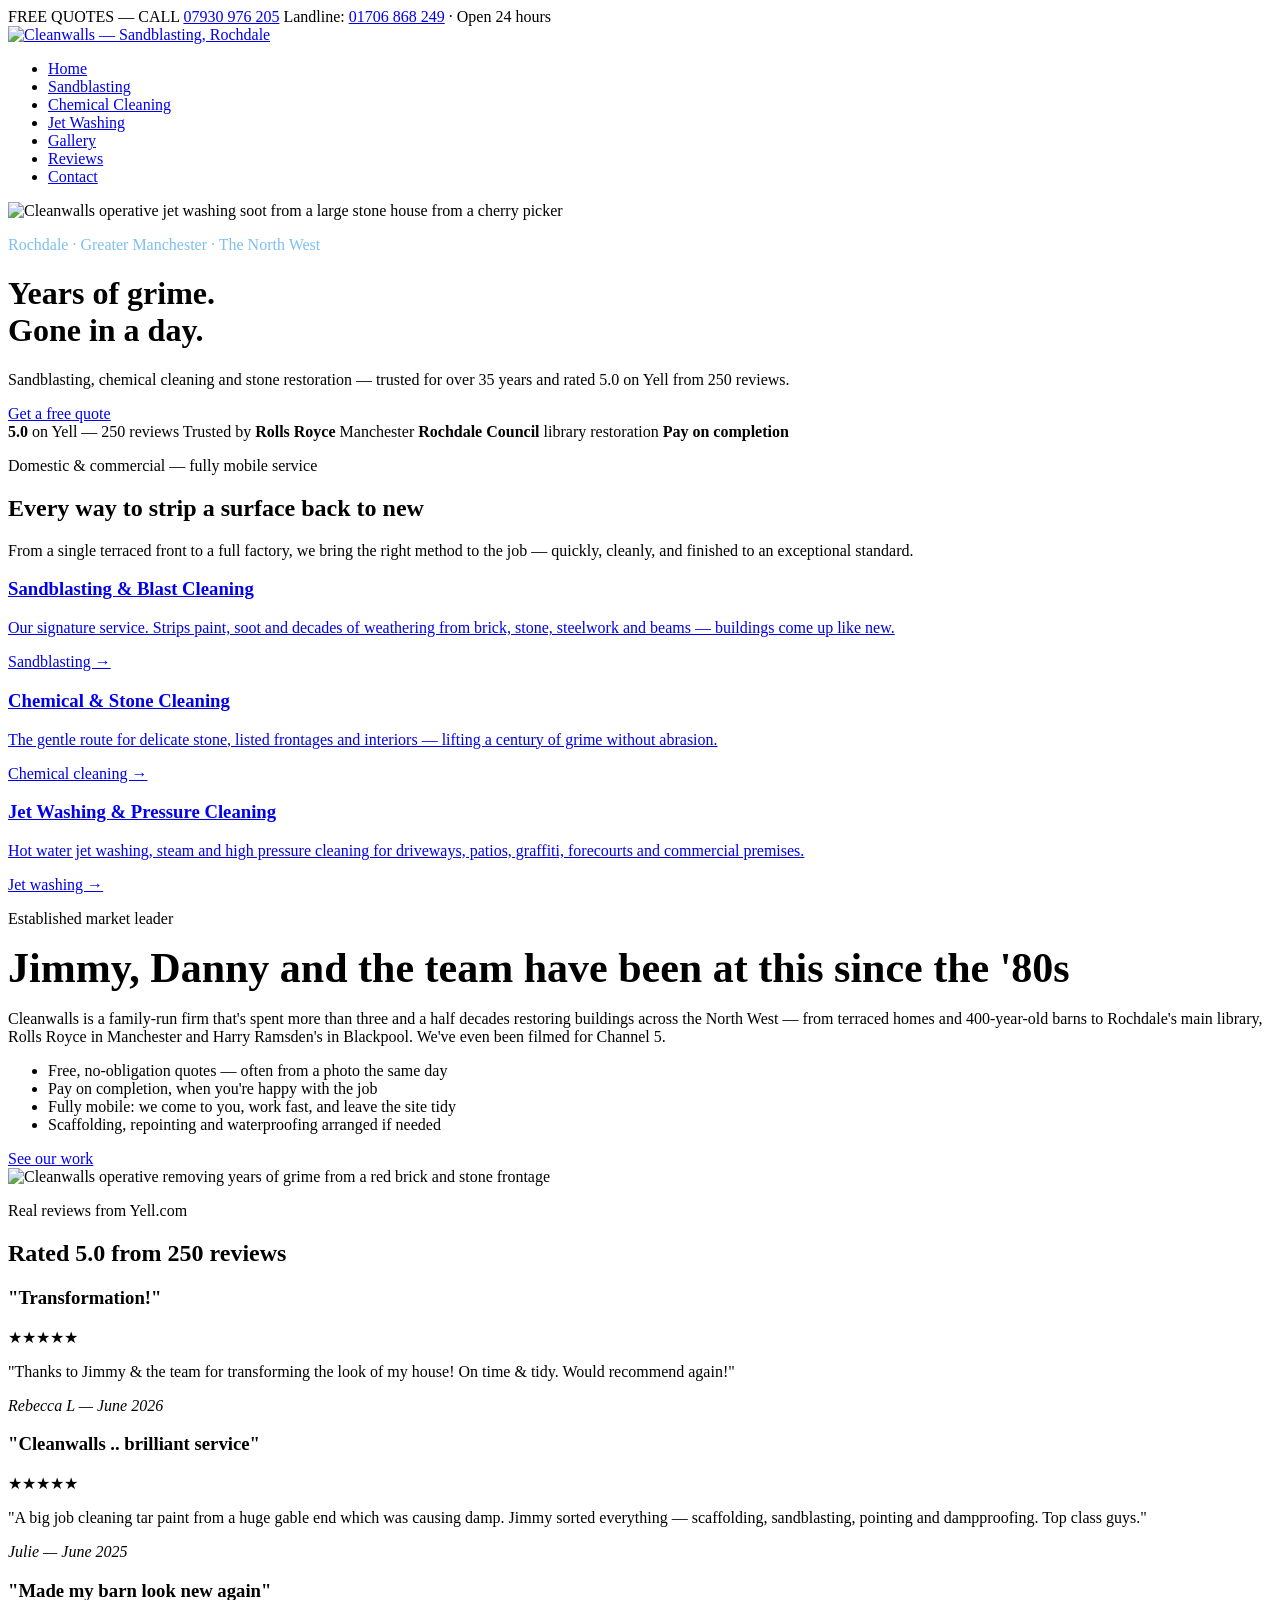
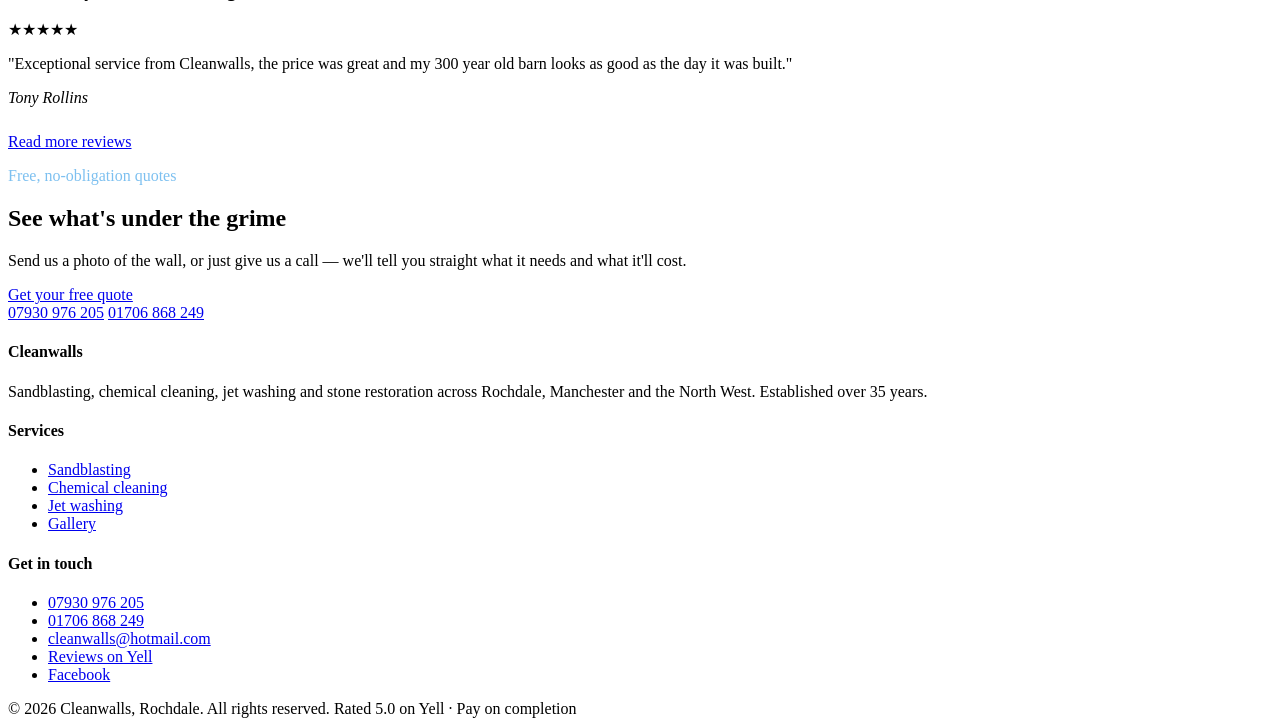
==== index.html @ 4315c0ca "Add files via upload" ====
<!DOCTYPE html>
<html lang="en-GB">
<head>
<meta charset="UTF-8">
<meta name="viewport" content="width=device-width, initial-scale=1">
<title>Cleanwalls — Sandblasting & Chemical Cleaning in Rochdale | Rated 5.0 on Yell</title>
<meta name="description" content="Sandblasting, chemical cleaning, jet washing and stone restoration across Rochdale, Manchester and the North West for over 35 years. Rated 5.0 from 250 Yell reviews. Free quotes, pay on completion.">
<link rel="preconnect" href="https://fonts.googleapis.com">
<link rel="preconnect" href="https://fonts.gstatic.com" crossorigin>
<link href="https://fonts.googleapis.com/css2?family=Archivo:wdth,wght@125,700;125,900&family=Public+Sans:wght@300;400;500;600&display=swap" rel="stylesheet">
<link rel="stylesheet" href="style.css">
</head>
<body>

<div class="strip">
  <div class="wrap">
    <span>FREE QUOTES — CALL <a href="tel:07930976205">07930 976 205</a></span>
    <span>Landline: <a href="tel:01706868249">01706 868 249</a> · Open 24 hours</span>
  </div>
</div>

<header>
  <div class="wrap nav">
    <a class="logo" href="index.html"><img src="images/logo.svg" alt="Cleanwalls — Sandblasting, Rochdale"></a>
    <nav aria-label="Main">
      <ul>
        <li><a class="on" href="index.html">Home</a></li>
        <li><a href="sandblasting.html">Sandblasting</a></li>
        <li><a href="chemical-cleaning.html">Chemical Cleaning</a></li>
        <li><a href="jet-washing.html">Jet Washing</a></li>
        <li><a href="gallery.html">Gallery</a></li>
        <li><a href="reviews.html">Reviews</a></li>
        <li><a href="contact.html">Contact</a></li>
      </ul>
    </nav>
  </div>
</header>

<main>
  <div class="phero">
    <img class="bg" src="images/stone-hero.webp" alt="Cleanwalls operative jet washing soot from a large stone house from a cherry picker">
    <div class="wrap">
      <p class="label" style="color:#7dc0f0">Rochdale · Greater Manchester · The North West</p>
      <h1>Years of grime.<br>Gone in a day.</h1>
      <p class="sub">Sandblasting, chemical cleaning and stone restoration — trusted for over 35 years and rated 5.0 on Yell from 250 reviews.</p>
      <a class="btn btn-blue" href="contact.html">Get a free quote</a>
    </div>
  </div>

  <div class="trust">
    <div class="wrap">
      <span><b>5.0</b> on Yell — 250 reviews</span>
      <span>Trusted by <b>Rolls Royce</b> Manchester</span>
      <span><b>Rochdale Council</b> library restoration</span>
      <span><b>Pay on completion</b></span>
    </div>
  </div>

  <section>
    <div class="wrap">
      <div class="section-head">
        <p class="label">Domestic & commercial — fully mobile service</p>
        <h2>Every way to strip a surface back to new</h2>
        <p>From a single terraced front to a full factory, we bring the right method to the job — quickly, cleanly, and finished to an exceptional standard.</p>
      </div>
      <div class="grid3">
        <a class="card" href="sandblasting.html"><h3>Sandblasting & Blast Cleaning</h3><p>Our signature service. Strips paint, soot and decades of weathering from brick, stone, steelwork and beams — buildings come up like new.</p><span class="go">Sandblasting →</span></a>
        <a class="card" href="chemical-cleaning.html"><h3>Chemical & Stone Cleaning</h3><p>The gentle route for delicate stone, listed frontages and interiors — lifting a century of grime without abrasion.</p><span class="go">Chemical cleaning →</span></a>
        <a class="card" href="jet-washing.html"><h3>Jet Washing & Pressure Cleaning</h3><p>Hot water jet washing, steam and high pressure cleaning for driveways, patios, graffiti, forecourts and commercial premises.</p><span class="go">Jet washing →</span></a>
      </div>
    </div>
  </section>

  <section class="bg-off">
    <div class="wrap split">
      <div>
        <p class="label">Established market leader</p>
        <h2 style="font-size:clamp(26px,3.6vw,42px);margin:12px 0 18px">Jimmy, Danny and the team have been at this since the '80s</h2>
        <p>Cleanwalls is a family-run firm that's spent more than three and a half decades restoring buildings across the North West — from terraced homes and 400-year-old barns to Rochdale's main library, Rolls Royce in Manchester and Harry Ramsden's in Blackpool. We've even been filmed for Channel 5.</p>
        <ul class="checklist">
          <li>Free, no-obligation quotes — often from a photo the same day</li>
          <li>Pay on completion, when you're happy with the job</li>
          <li>Fully mobile: we come to you, work fast, and leave the site tidy</li>
          <li>Scaffolding, repointing and waterproofing arranged if needed</li>
        </ul>
        <a class="btn btn-outline" href="gallery.html">See our work</a>
      </div>
      <img src="images/pressure.webp" alt="Cleanwalls operative removing years of grime from a red brick and stone frontage">
    </div>
  </section>

  <section>
    <div class="wrap">
      <div class="section-head">
        <p class="label">Real reviews from Yell.com</p>
        <h2>Rated 5.0 from 250 reviews</h2>
      </div>
      <div class="grid3">
        <div class="rev"><h3>"Transformation!"</h3><div class="stars">★★★★★</div><p>"Thanks to Jimmy & the team for transforming the look of my house! On time & tidy. Would recommend again!"</p><cite>Rebecca L — June 2026</cite></div>
        <div class="rev"><h3>"Cleanwalls .. brilliant service"</h3><div class="stars">★★★★★</div><p>"A big job cleaning tar paint from a huge gable end which was causing damp. Jimmy sorted everything — scaffolding, sandblasting, pointing and dampproofing. Top class guys."</p><cite>Julie — June 2025</cite></div>
        <div class="rev"><h3>"Made my barn look new again"</h3><div class="stars">★★★★★</div><p>"Exceptional service from Cleanwalls, the price was great and my 300 year old barn looks as good as the day it was built."</p><cite>Tony Rollins</cite></div>
      </div>
      <p style="margin-top:26px"><a class="btn btn-outline" href="reviews.html">Read more reviews</a></p>
    </div>
  </section>

  <section class="cta">
    <div class="wrap">
      <p class="label" style="color:#7dc0f0">Free, no-obligation quotes</p>
      <h2>See what's under the grime</h2>
      <p>Send us a photo of the wall, or just give us a call — we'll tell you straight what it needs and what it'll cost.</p>
      <a class="btn btn-white" href="contact.html">Get your free quote</a>
      <div class="phones">
        <a href="tel:07930976205">07930 976 205</a>
        <a href="tel:01706868249">01706 868 249</a>
      </div>
    </div>
  </section>
</main>

<footer>
  <div class="wrap">
    <div class="foot-grid">
      <div><h4>Cleanwalls</h4><p>Sandblasting, chemical cleaning, jet washing and stone restoration across Rochdale, Manchester and the North West. Established over 35 years.</p></div>
      <div><h4>Services</h4><ul>
        <li><a href="sandblasting.html">Sandblasting</a></li>
        <li><a href="chemical-cleaning.html">Chemical cleaning</a></li>
        <li><a href="jet-washing.html">Jet washing</a></li>
        <li><a href="gallery.html">Gallery</a></li>
      </ul></div>
      <div><h4>Get in touch</h4><ul>
        <li><a href="tel:07930976205">07930 976 205</a></li>
        <li><a href="tel:01706868249">01706 868 249</a></li>
        <li><a href="mailto:cleanwalls@hotmail.com">cleanwalls@hotmail.com</a></li>
        <li><a href="https://www.yell.com/biz/cleanwalls-rochdale-3277706/" target="_blank" rel="noopener">Reviews on Yell</a></li>
        <li><a href="https://www.facebook.com/cleanwallsuk/" target="_blank" rel="noopener">Facebook</a></li>
      </ul></div>
    </div>
    <div class="foot-bottom">
      <span>© 2026 Cleanwalls, Rochdale. All rights reserved.</span>
      <span>Rated 5.0 on Yell · Pay on completion</span>
    </div>
  </div>
</footer>
</body>
</html>
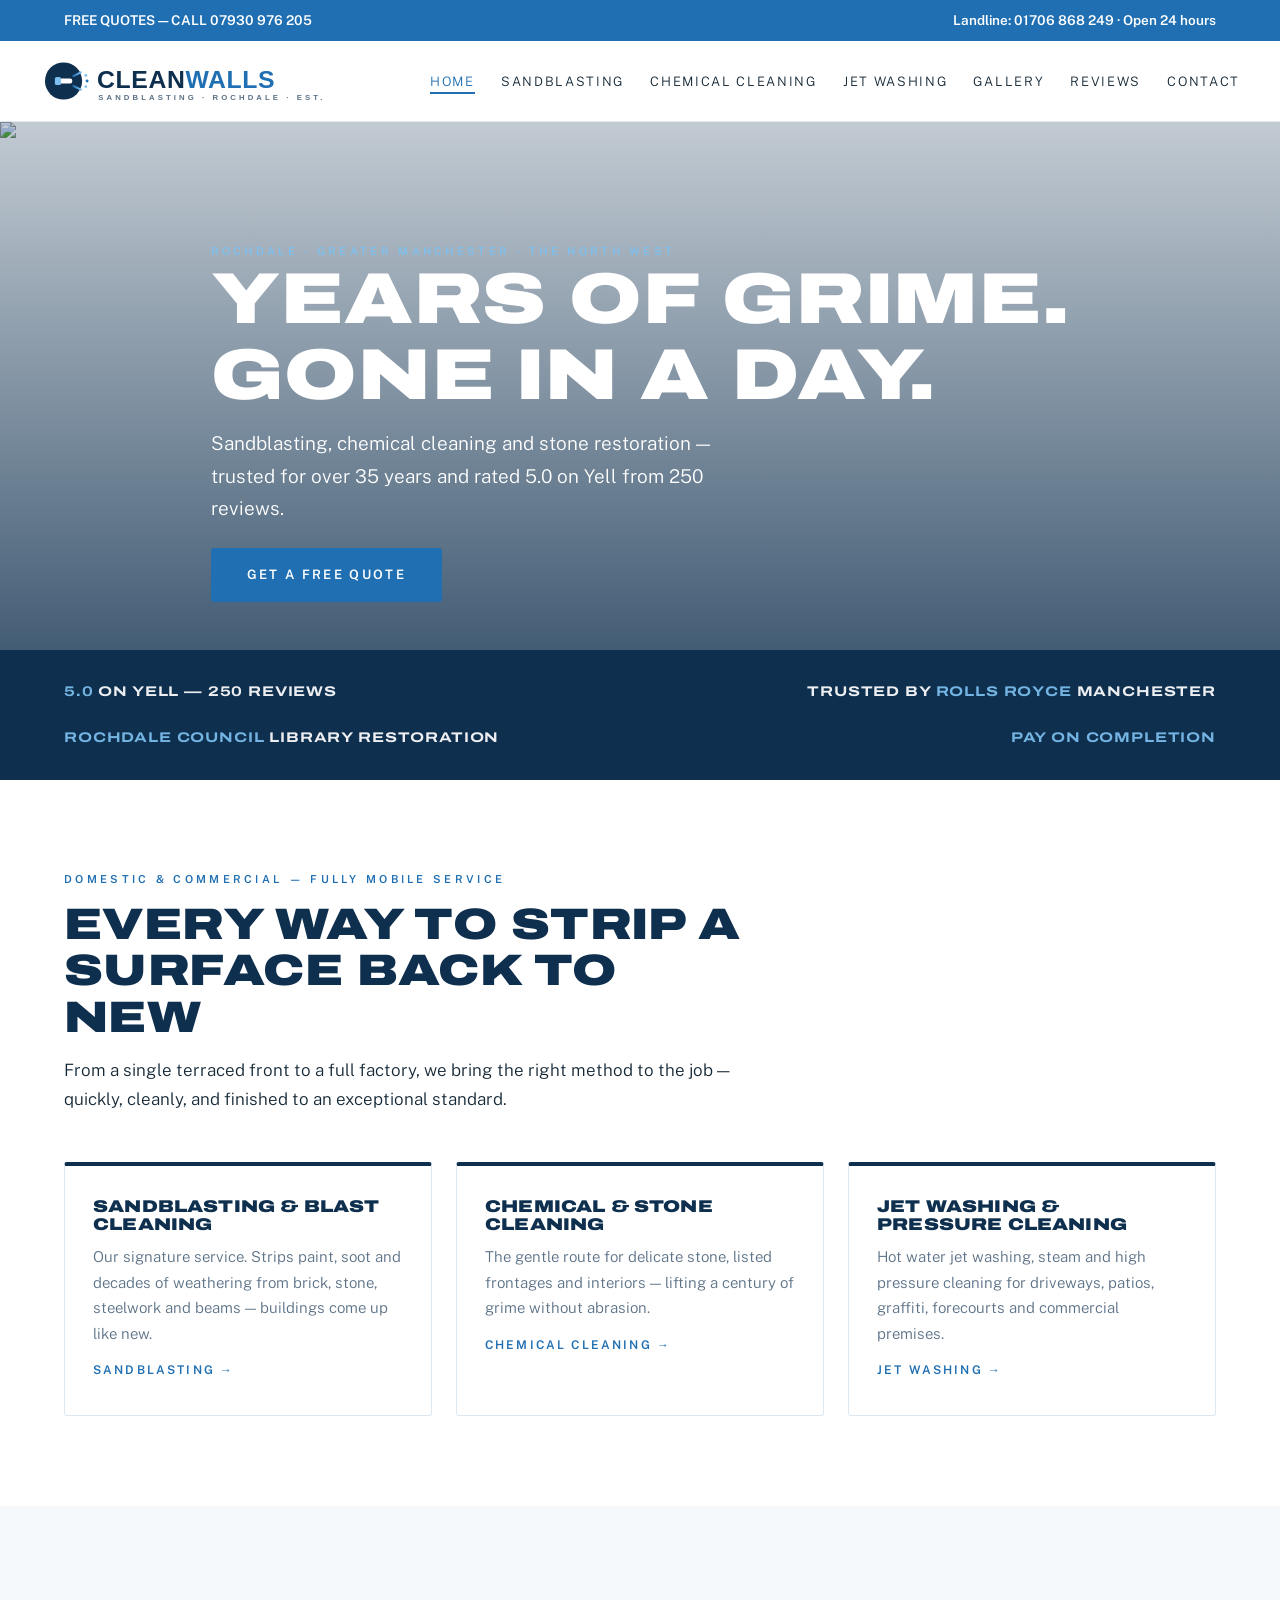
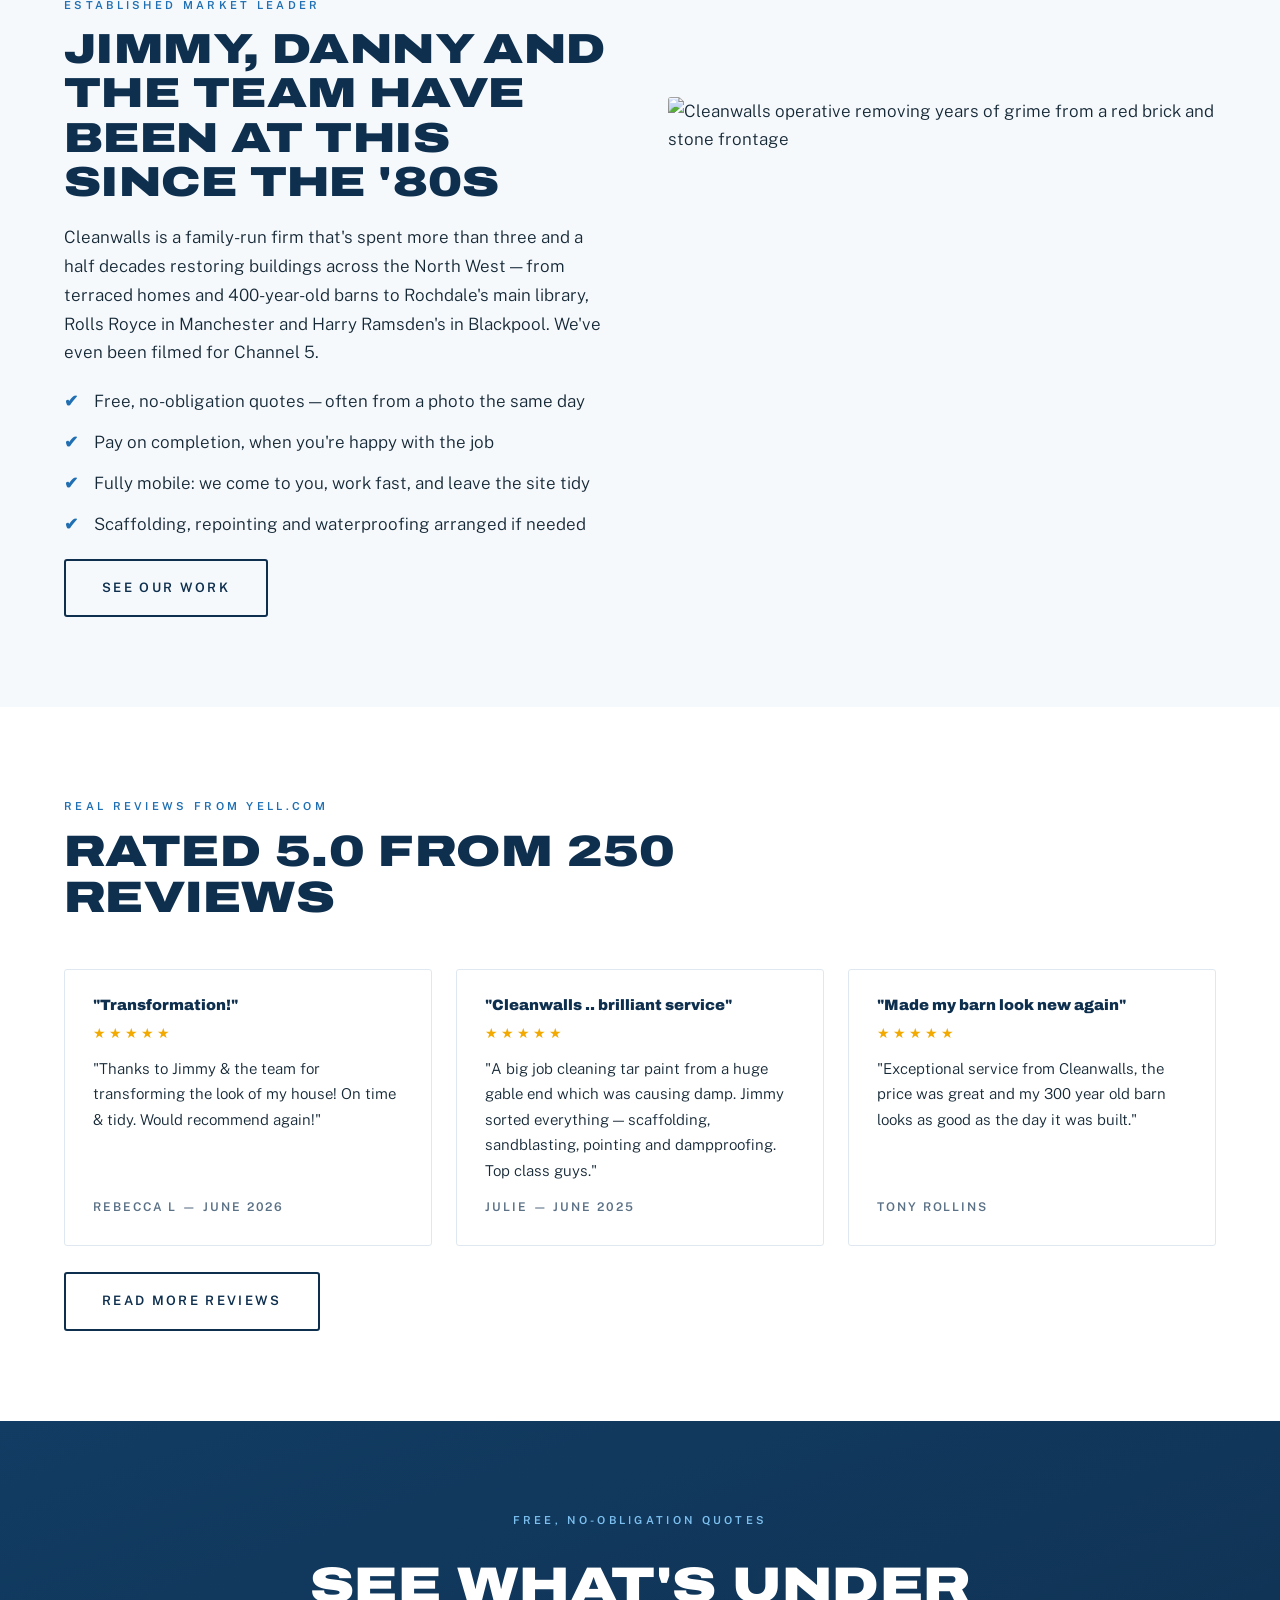
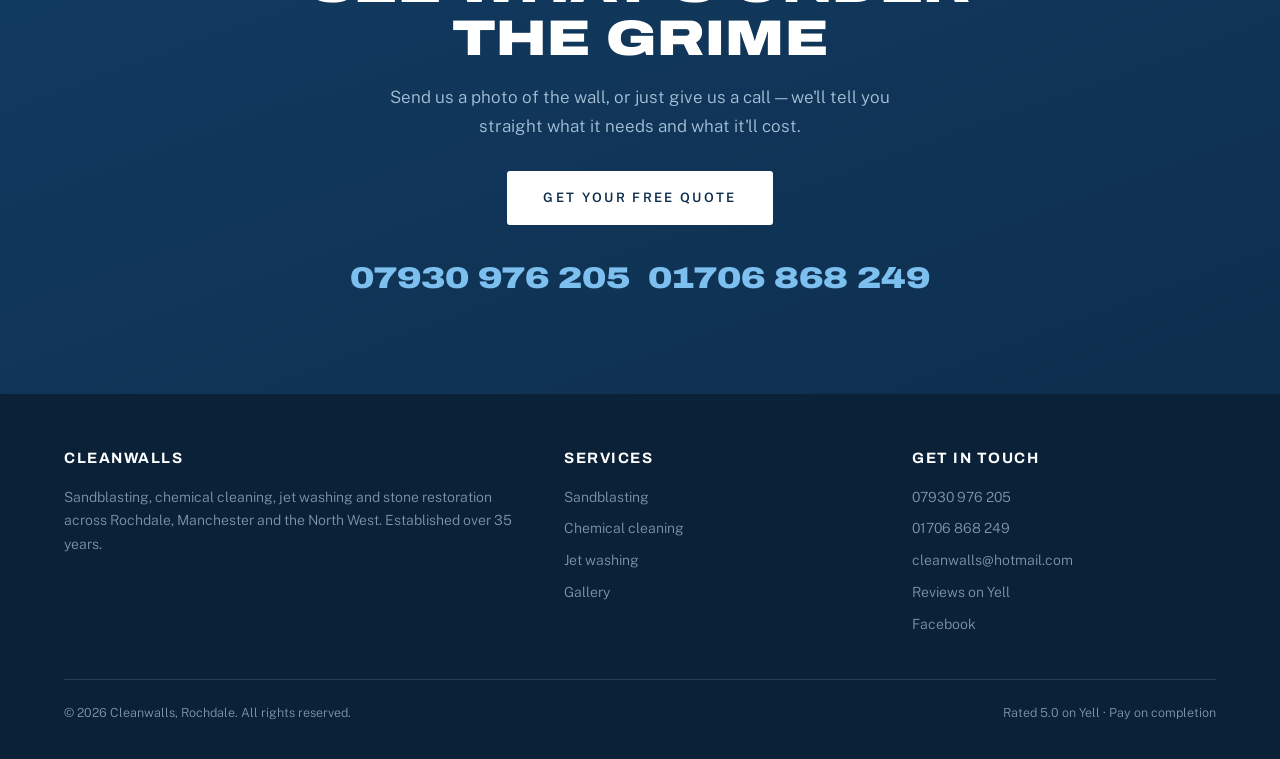
==== commit c266af0f: "Update index.html" ====
--- a/index.html
+++ b/index.html
@@ -21,7 +21,7 @@
 
 <header>
   <div class="wrap nav">
-    <a class="logo" href="index.html"><img src="images/logo.svg" alt="Cleanwalls — Sandblasting, Rochdale"></a>
+    <a class="logo" href="index.html"><img src="/logo.svg" alt="Cleanwalls — Sandblasting, Rochdale"></a>
     <nav aria-label="Main">
       <ul>
         <li><a class="on" href="index.html">Home</a></li>
--- a/style.css
+++ b/style.css
@@ -0,0 +1,116 @@
+:root{
+  --navy:#0e2f4e; --navy-2:#123c63; --blue:#1f6fb2; --sky:#e9f2f9;
+  --white:#fff; --off:#f6f9fc; --ink:#152836; --mid:#5b7186; --grime:#23211d;
+  --maxw:1200px;
+}
+*{margin:0;padding:0;box-sizing:border-box}
+html{scroll-behavior:smooth}
+body{font-family:'Public Sans',sans-serif;font-weight:300;color:var(--ink);background:var(--white);font-size:17px;line-height:1.7}
+h1,h2,h3{font-family:'Archivo',sans-serif;font-weight:900;font-stretch:125%;line-height:1.06;text-transform:uppercase;letter-spacing:.01em;color:var(--navy)}
+a{color:inherit}
+img{max-width:100%;display:block}
+.wrap{max-width:var(--maxw);margin:0 auto;padding:0 24px}
+.label{font-size:11px;letter-spacing:.3em;text-transform:uppercase;font-weight:600;color:var(--blue)}
+.btn{display:inline-block;padding:16px 36px;font-size:13px;letter-spacing:.18em;text-transform:uppercase;font-weight:600;text-decoration:none;transition:.25s;border-radius:3px}
+.btn-blue{background:var(--blue);color:var(--white)}
+.btn-blue:hover{background:#2a82cb}
+.btn-white{background:var(--white);color:var(--navy)}
+.btn-white:hover{background:var(--sky)}
+.btn-outline{border:2px solid var(--navy);color:var(--navy)}
+.btn-outline:hover{background:var(--navy);color:var(--white)}
+.btn:focus-visible,a:focus-visible{outline:3px solid var(--blue);outline-offset:3px}
+
+/* top strip + header */
+.strip{background:var(--blue);color:var(--white);font-size:13.5px;font-weight:600;padding:9px 0}
+.strip .wrap{display:flex;justify-content:space-between;gap:14px;flex-wrap:wrap}
+.strip a{text-decoration:none}
+header{position:sticky;top:0;z-index:50;background:rgba(255,255,255,.97);border-bottom:1px solid #dfe8f0;backdrop-filter:blur(8px)}
+.nav{display:flex;align-items:center;justify-content:space-between;padding:14px 0;gap:18px}
+.nav .logo img{height:52px;width:auto}
+nav ul{display:flex;gap:26px;list-style:none;flex-wrap:wrap}
+nav a{text-decoration:none;font-size:13px;letter-spacing:.13em;text-transform:uppercase;color:var(--ink)}
+nav a:hover,nav a.on{color:var(--blue)}
+nav a.on{border-bottom:2px solid var(--blue);padding-bottom:3px}
+
+/* page hero */
+.phero{position:relative;min-height:52vh;display:flex;align-items:flex-end;color:var(--white);overflow:hidden}
+.phero img.bg{position:absolute;inset:0;width:100%;height:100%;object-fit:cover}
+.phero::after{content:"";position:absolute;inset:0;background:linear-gradient(180deg,rgba(14,47,78,.25),rgba(14,47,78,.78))}
+.phero .wrap{position:relative;z-index:2;padding-bottom:48px;padding-top:120px}
+.phero h1{color:var(--white);font-size:clamp(36px,6vw,72px)}
+.phero p.sub{max-width:560px;margin-top:14px;font-size:clamp(15px,1.8vw,19px)}
+.phero .btn{margin-top:24px}
+
+section{padding:90px 0}
+.section-head{max-width:680px;margin-bottom:48px}
+.section-head h2{font-size:clamp(26px,3.8vw,44px);margin:12px 0 16px}
+
+/* trust bar */
+.trust{background:var(--navy);color:var(--white);padding:30px 0}
+.trust .wrap{display:flex;justify-content:space-between;align-items:center;gap:22px;flex-wrap:wrap}
+.trust span{font-family:'Archivo',sans-serif;font-weight:700;font-stretch:125%;text-transform:uppercase;font-size:14px;letter-spacing:.06em;opacity:.92}
+.trust b{color:#7dc0f0}
+
+/* cards */
+.grid3{display:grid;grid-template-columns:repeat(3,1fr);gap:24px}
+.card{background:var(--white);border:1px solid #dfe8f0;border-top:4px solid var(--navy);padding:32px 28px;transition:.25s;border-radius:3px;text-decoration:none;display:block}
+.card:hover{border-top-color:var(--blue);transform:translateY(-4px);box-shadow:0 12px 28px rgba(14,47,78,.12)}
+.card h3{font-size:17px;margin-bottom:10px}
+.card p{font-size:15px;color:var(--mid)}
+.card .go{display:inline-block;margin-top:14px;font-size:12px;letter-spacing:.18em;text-transform:uppercase;font-weight:600;color:var(--blue)}
+
+/* gallery */
+.gal{display:grid;grid-template-columns:repeat(3,1fr);gap:14px}
+.gal figure{position:relative;overflow:hidden;border-radius:3px;background:var(--sky)}
+.gal img{width:100%;height:280px;object-fit:cover;transition:transform .4s}
+.gal figure:hover img{transform:scale(1.05)}
+.gal figcaption{position:absolute;left:0;right:0;bottom:0;background:linear-gradient(transparent,rgba(14,47,78,.85));color:#fff;font-size:13px;letter-spacing:.08em;padding:26px 16px 12px}
+
+/* reviews */
+.yell-summary{display:flex;align-items:center;gap:26px;flex-wrap:wrap;background:var(--sky);border:1px solid #cfe1f0;border-radius:3px;padding:26px 30px;margin-bottom:34px}
+.yell-score{font-family:'Archivo',sans-serif;font-weight:900;font-stretch:125%;font-size:54px;color:var(--navy);line-height:1}
+.yell-stars{color:#f2a900;font-size:21px;letter-spacing:3px}
+.yell-meta{font-size:14px;color:var(--mid)}
+.yell-meta a{color:var(--blue);font-weight:600}
+.rev{background:var(--white);border:1px solid #dfe8f0;padding:28px;border-radius:3px;display:flex;flex-direction:column}
+.rev h3{font-size:15px;margin-bottom:8px;text-transform:none;letter-spacing:0;font-stretch:100%}
+.rev .stars{color:#f2a900;letter-spacing:3px;margin-bottom:10px;font-size:14px}
+.rev p{font-size:15px;margin-bottom:14px;flex:1}
+.rev cite{font-style:normal;font-size:12px;letter-spacing:.16em;text-transform:uppercase;color:var(--mid);font-weight:600}
+
+/* split feature */
+.split{display:grid;grid-template-columns:1fr 1fr;gap:56px;align-items:center}
+.split img{border-radius:3px;width:100%;height:420px;object-fit:cover}
+
+/* CTA band */
+.cta{background:linear-gradient(160deg,#123c63,#0e2f4e);color:var(--white);text-align:center}
+.cta h2{color:var(--white);font-size:clamp(28px,4.4vw,50px);max-width:760px;margin:12px auto 18px}
+.cta p{max-width:520px;margin:0 auto 30px;color:#a9c4da}
+.phones{display:flex;gap:18px;justify-content:center;flex-wrap:wrap;margin-top:28px}
+.phones a{font-family:'Archivo',sans-serif;font-weight:900;font-stretch:125%;font-size:clamp(20px,3vw,30px);color:#7dc0f0;text-decoration:none}
+.cta .email{display:block;margin-top:16px;color:#a9c4da;text-decoration:none;letter-spacing:.06em}
+.cta .email:hover{color:#7dc0f0}
+.badges{display:flex;gap:12px;justify-content:center;flex-wrap:wrap;margin-top:30px}
+.badge{border:1px solid rgba(255,255,255,.3);border-radius:999px;padding:8px 20px;font-size:12px;letter-spacing:.16em;text-transform:uppercase;font-weight:600;color:#cfe3f2}
+
+footer{background:#0a2138;color:#7e97ab;padding:52px 0 36px;font-size:14px}
+.foot-grid{display:grid;grid-template-columns:1.5fr 1fr 1fr;gap:44px;margin-bottom:34px}
+footer h4{font-family:'Archivo',sans-serif;font-weight:700;color:#fff;font-size:15px;letter-spacing:.1em;text-transform:uppercase;margin-bottom:14px}
+footer ul{list-style:none}
+footer li{margin-bottom:8px}
+footer a{text-decoration:none}
+footer a:hover{color:#7dc0f0}
+.foot-bottom{border-top:1px solid rgba(255,255,255,.12);padding-top:22px;font-size:12.5px;display:flex;justify-content:space-between;flex-wrap:wrap;gap:10px}
+
+.bg-off{background:var(--off)}
+.checklist{list-style:none;margin:20px 0}
+.checklist li{padding-left:30px;position:relative;margin-bottom:12px}
+.checklist li::before{content:"✔";position:absolute;left:0;color:var(--blue);font-weight:700}
+
+@media (max-width:900px){
+  .grid3,.gal,.split,.foot-grid{grid-template-columns:1fr}
+  .gal{grid-template-columns:1fr 1fr}
+  section{padding:64px 0}
+  nav ul{gap:14px}
+}
+@media (max-width:560px){.gal{grid-template-columns:1fr}}
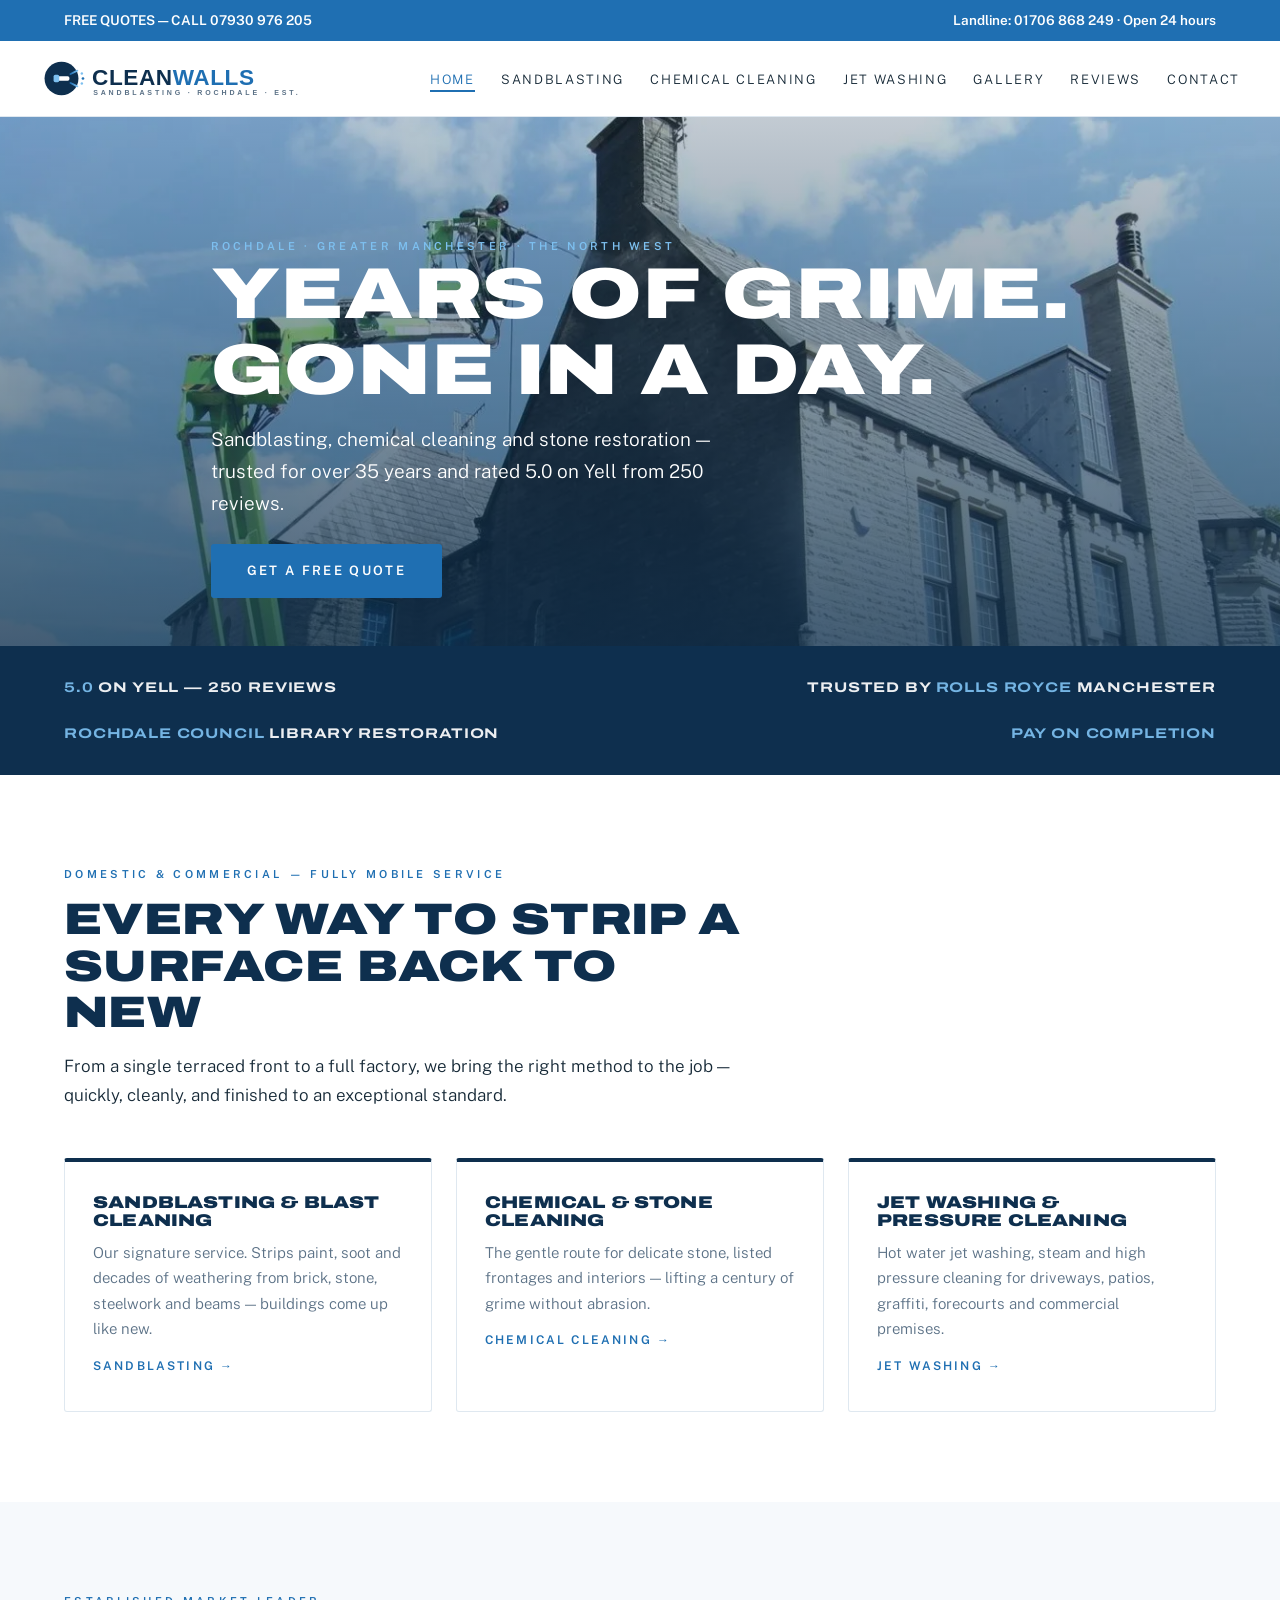
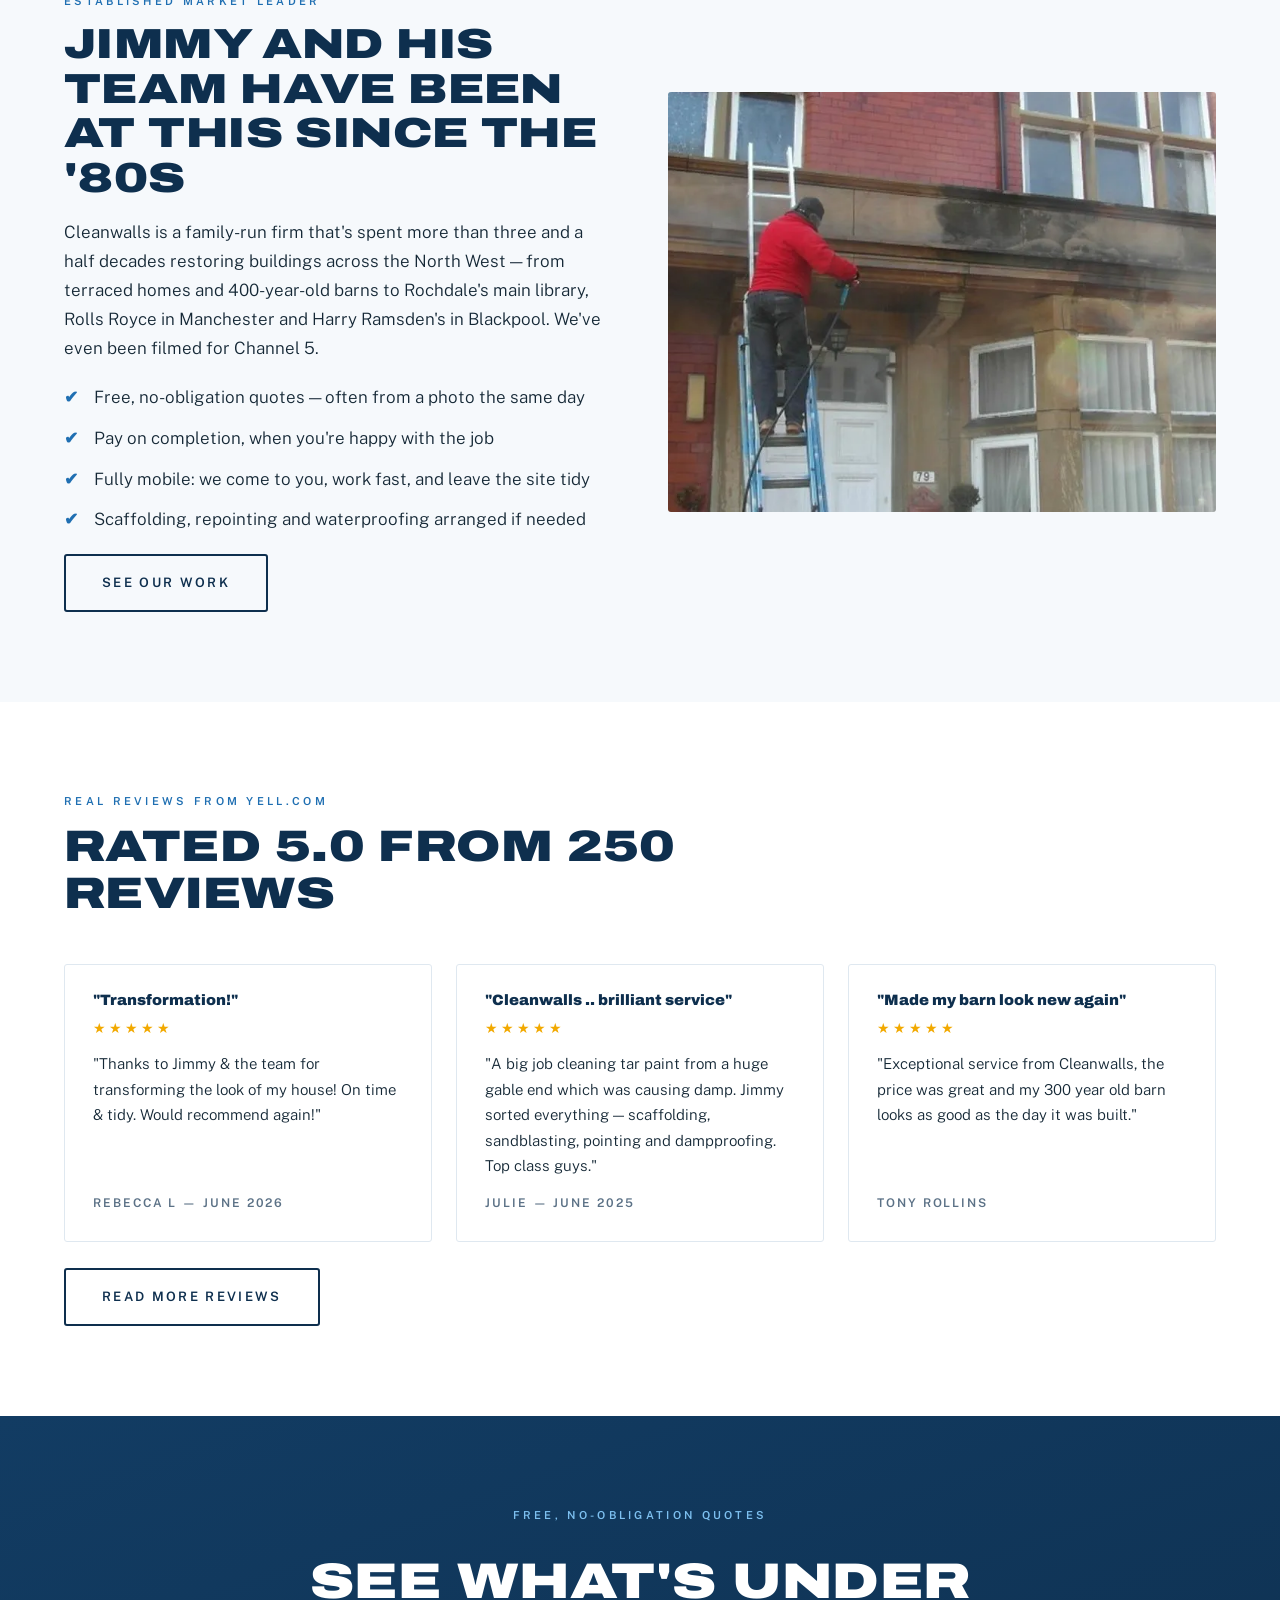
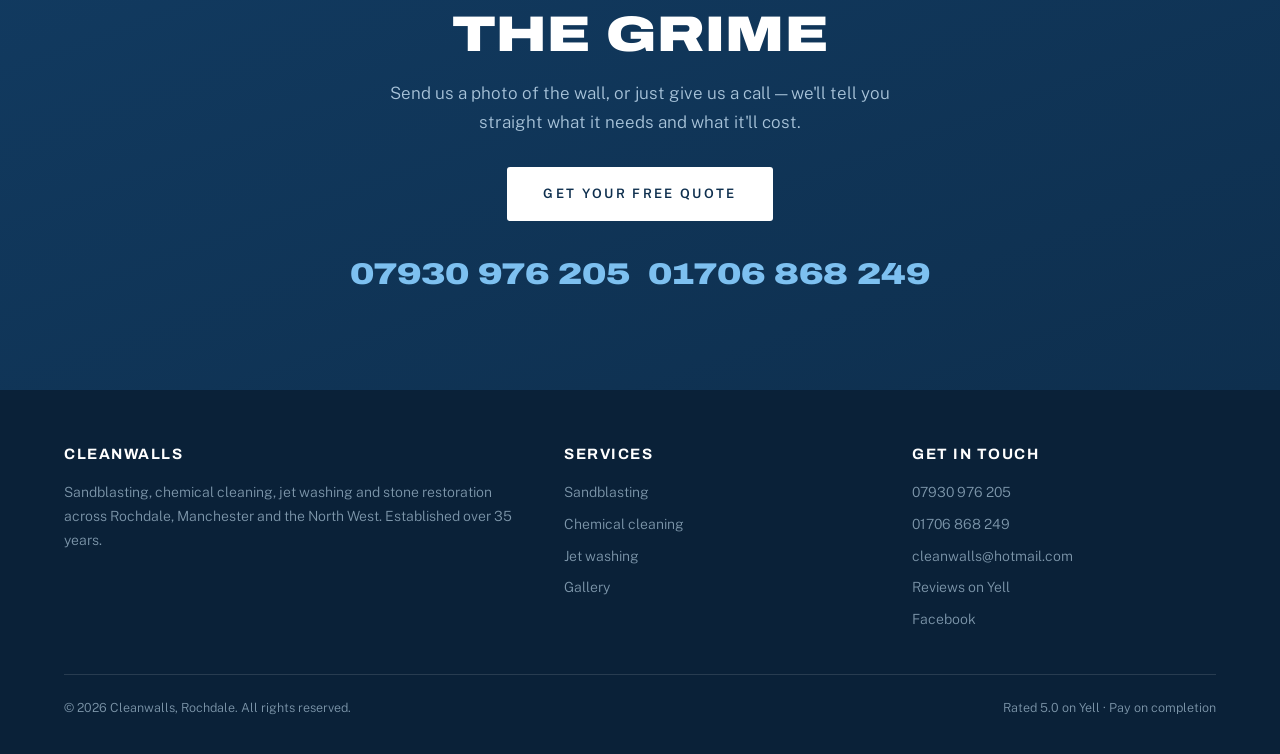
==== commit 0f70e808: "Update team description in index.html" ====
--- a/index.html
+++ b/index.html
@@ -21,7 +21,7 @@
 
 <header>
   <div class="wrap nav">
-    <a class="logo" href="index.html"><img src="/logo.svg" alt="Cleanwalls — Sandblasting, Rochdale"></a>
+    <a class="logo" href="index.html"><img src="logo.svg" alt="Cleanwalls — Sandblasting, Rochdale"></a>
     <nav aria-label="Main">
       <ul>
         <li><a class="on" href="index.html">Home</a></li>
@@ -75,7 +75,7 @@
     <div class="wrap split">
       <div>
         <p class="label">Established market leader</p>
-        <h2 style="font-size:clamp(26px,3.6vw,42px);margin:12px 0 18px">Jimmy, Danny and the team have been at this since the '80s</h2>
+        <h2 style="font-size:clamp(26px,3.6vw,42px);margin:12px 0 18px">Jimmy and his team have been at this since the '80s</h2>
         <p>Cleanwalls is a family-run firm that's spent more than three and a half decades restoring buildings across the North West — from terraced homes and 400-year-old barns to Rochdale's main library, Rolls Royce in Manchester and Harry Ramsden's in Blackpool. We've even been filmed for Channel 5.</p>
         <ul class="checklist">
           <li>Free, no-obligation quotes — often from a photo the same day</li>
--- a/style.css
+++ b/style.css
@@ -26,7 +26,8 @@
 .strip a{text-decoration:none}
 header{position:sticky;top:0;z-index:50;background:rgba(255,255,255,.97);border-bottom:1px solid #dfe8f0;backdrop-filter:blur(8px)}
 .nav{display:flex;align-items:center;justify-content:space-between;padding:14px 0;gap:18px}
-.nav .logo img{height:52px;width:auto}
+.nav .logo{display:block;flex:0 0 auto}
+.nav .logo img{width:260px;height:auto;max-width:none}
 nav ul{display:flex;gap:26px;list-style:none;flex-wrap:wrap}
 nav a{text-decoration:none;font-size:13px;letter-spacing:.13em;text-transform:uppercase;color:var(--ink)}
 nav a:hover,nav a.on{color:var(--blue)}
@@ -111,6 +112,17 @@
   .grid3,.gal,.split,.foot-grid{grid-template-columns:1fr}
   .gal{grid-template-columns:1fr 1fr}
   section{padding:64px 0}
-  nav ul{gap:14px}
+  .nav{flex-wrap:wrap;padding:12px 0}
+  .nav .logo img{width:230px}
+  nav{width:100%;overflow-x:auto;-webkit-overflow-scrolling:touch;padding-bottom:4px}
+  nav ul{gap:18px;flex-wrap:nowrap;width:max-content}
+  nav a{white-space:nowrap}
 }
-@media (max-width:560px){.gal{grid-template-columns:1fr}}
+@media (max-width:560px){
+  .gal{grid-template-columns:1fr}
+  .wrap{padding:0 18px}
+  .strip{font-size:12px}
+  .nav .logo img{width:210px}
+  .phero{min-height:58vh}
+  .phero .wrap{padding-top:90px;padding-bottom:36px}
+}
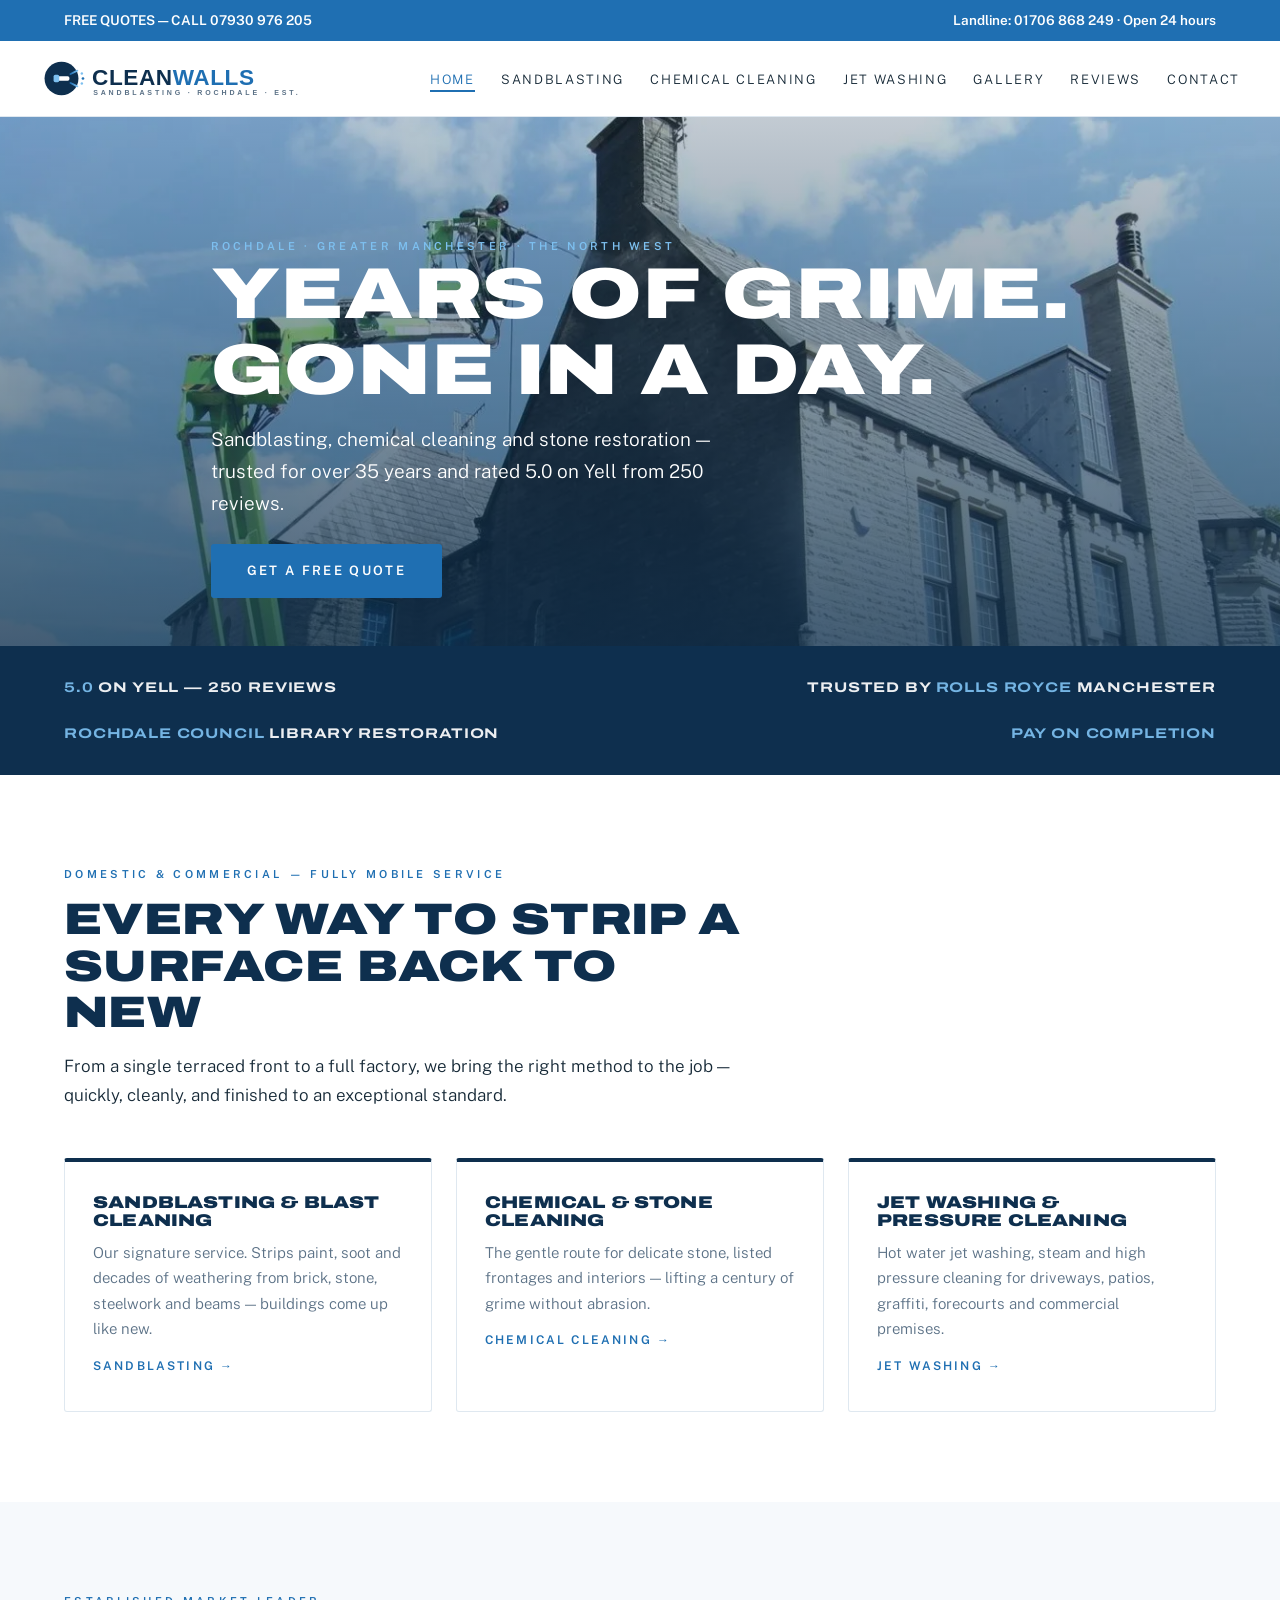
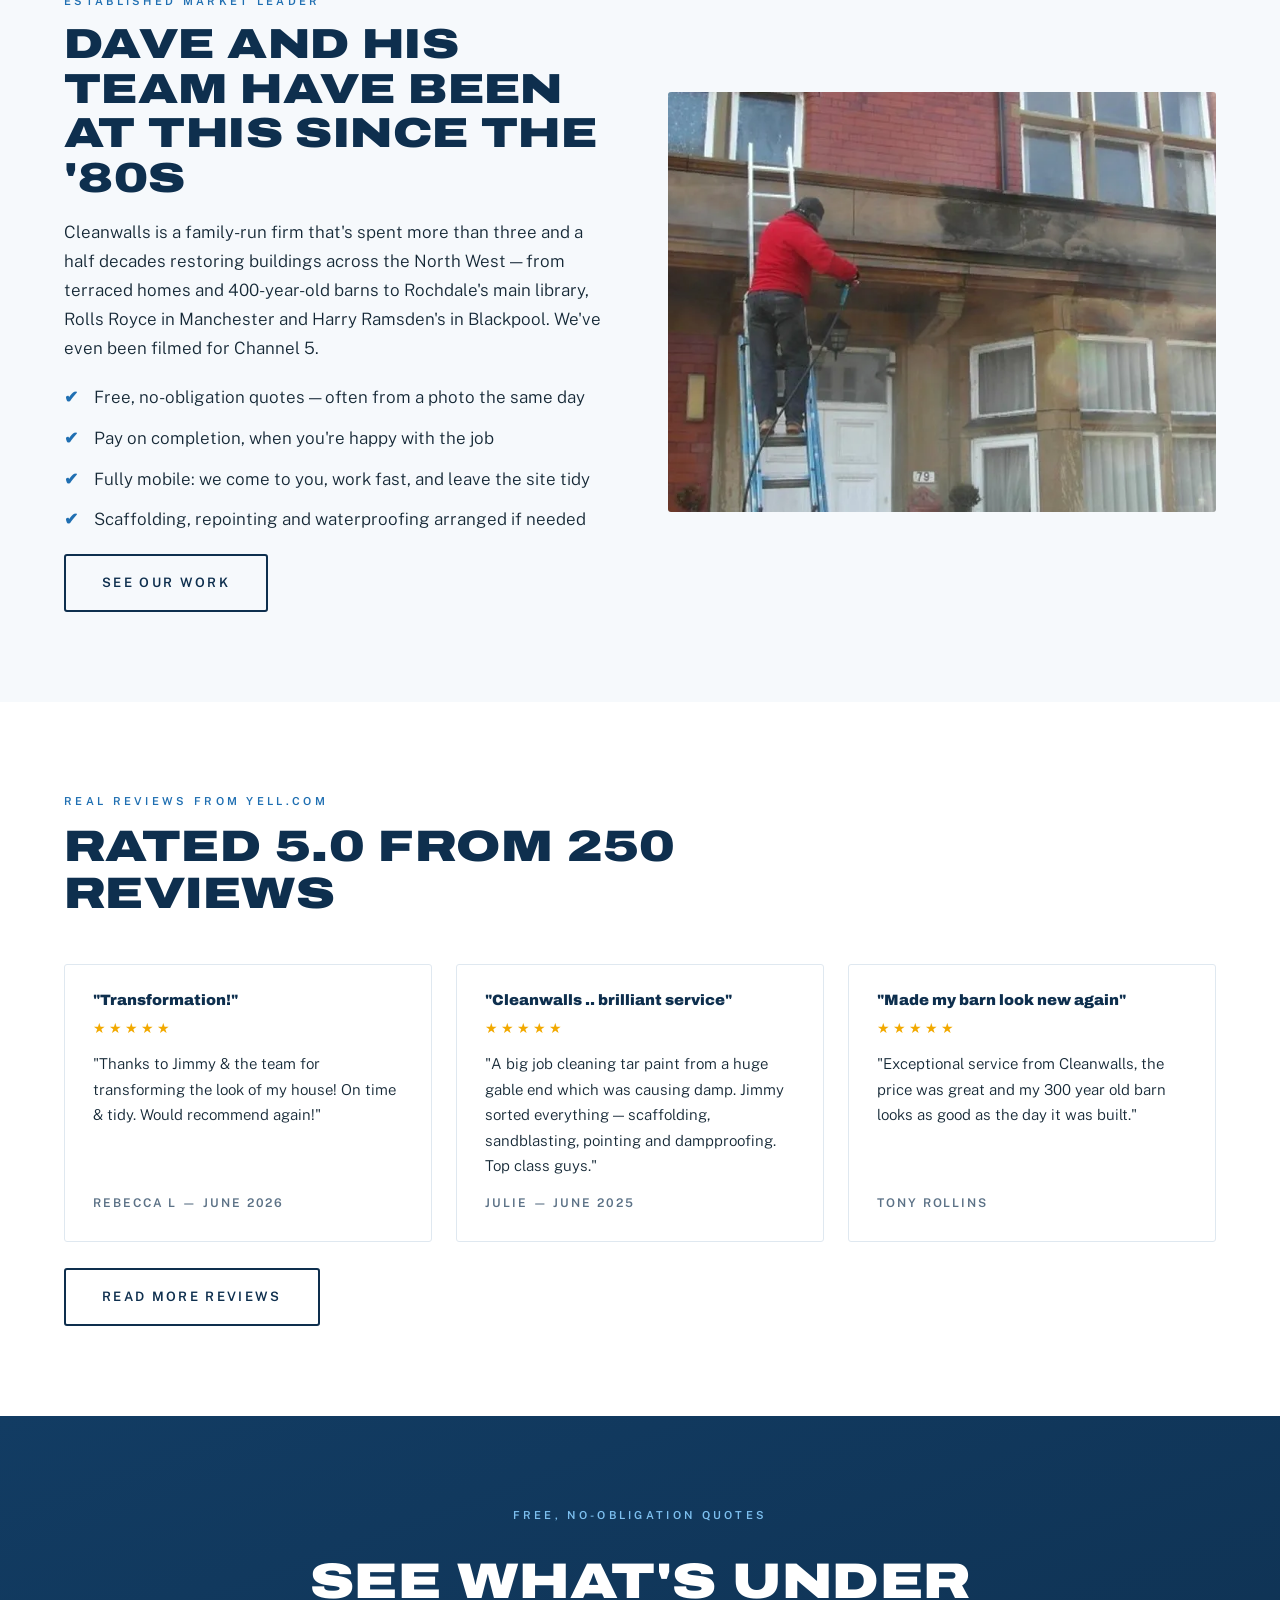
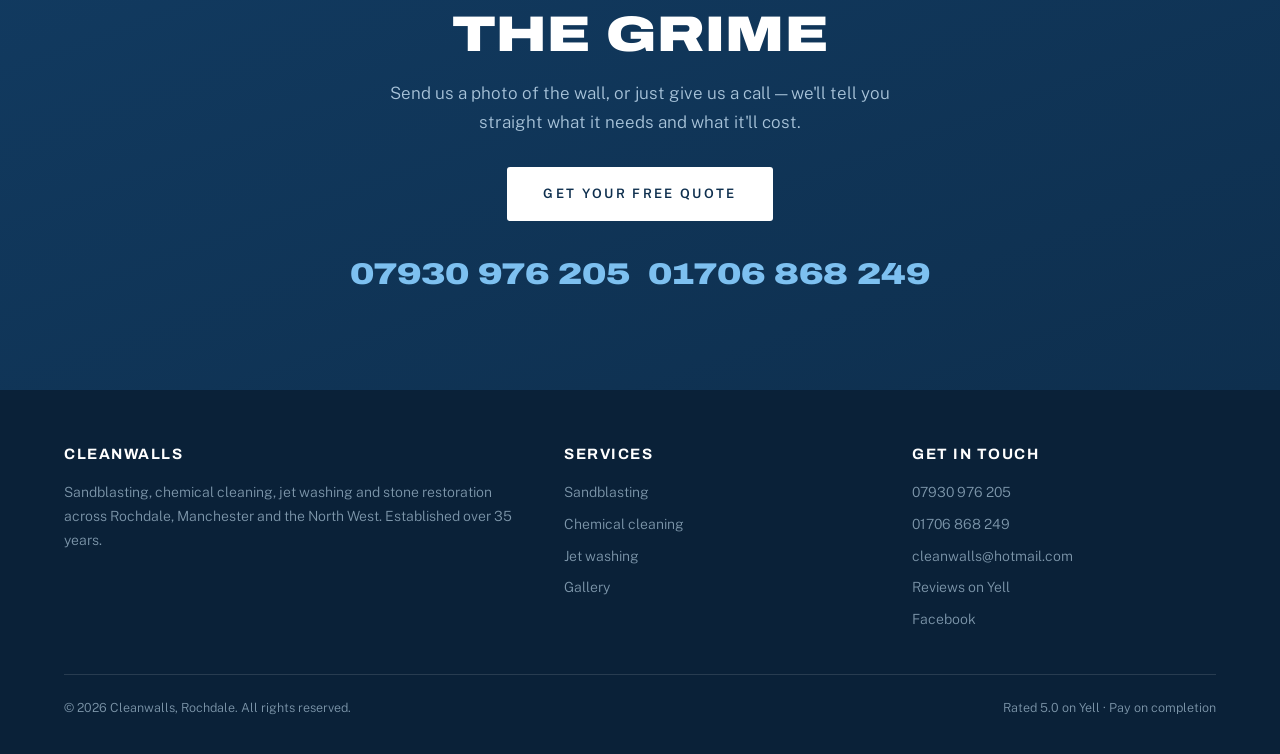
==== commit b9ccbd50: "Update team name from Jimmy to Dave" ====
--- a/index.html
+++ b/index.html
@@ -75,7 +75,7 @@
     <div class="wrap split">
       <div>
         <p class="label">Established market leader</p>
-        <h2 style="font-size:clamp(26px,3.6vw,42px);margin:12px 0 18px">Jimmy and his team have been at this since the '80s</h2>
+        <h2 style="font-size:clamp(26px,3.6vw,42px);margin:12px 0 18px">Dave and his team have been at this since the '80s</h2>
         <p>Cleanwalls is a family-run firm that's spent more than three and a half decades restoring buildings across the North West — from terraced homes and 400-year-old barns to Rochdale's main library, Rolls Royce in Manchester and Harry Ramsden's in Blackpool. We've even been filmed for Channel 5.</p>
         <ul class="checklist">
           <li>Free, no-obligation quotes — often from a photo the same day</li>
